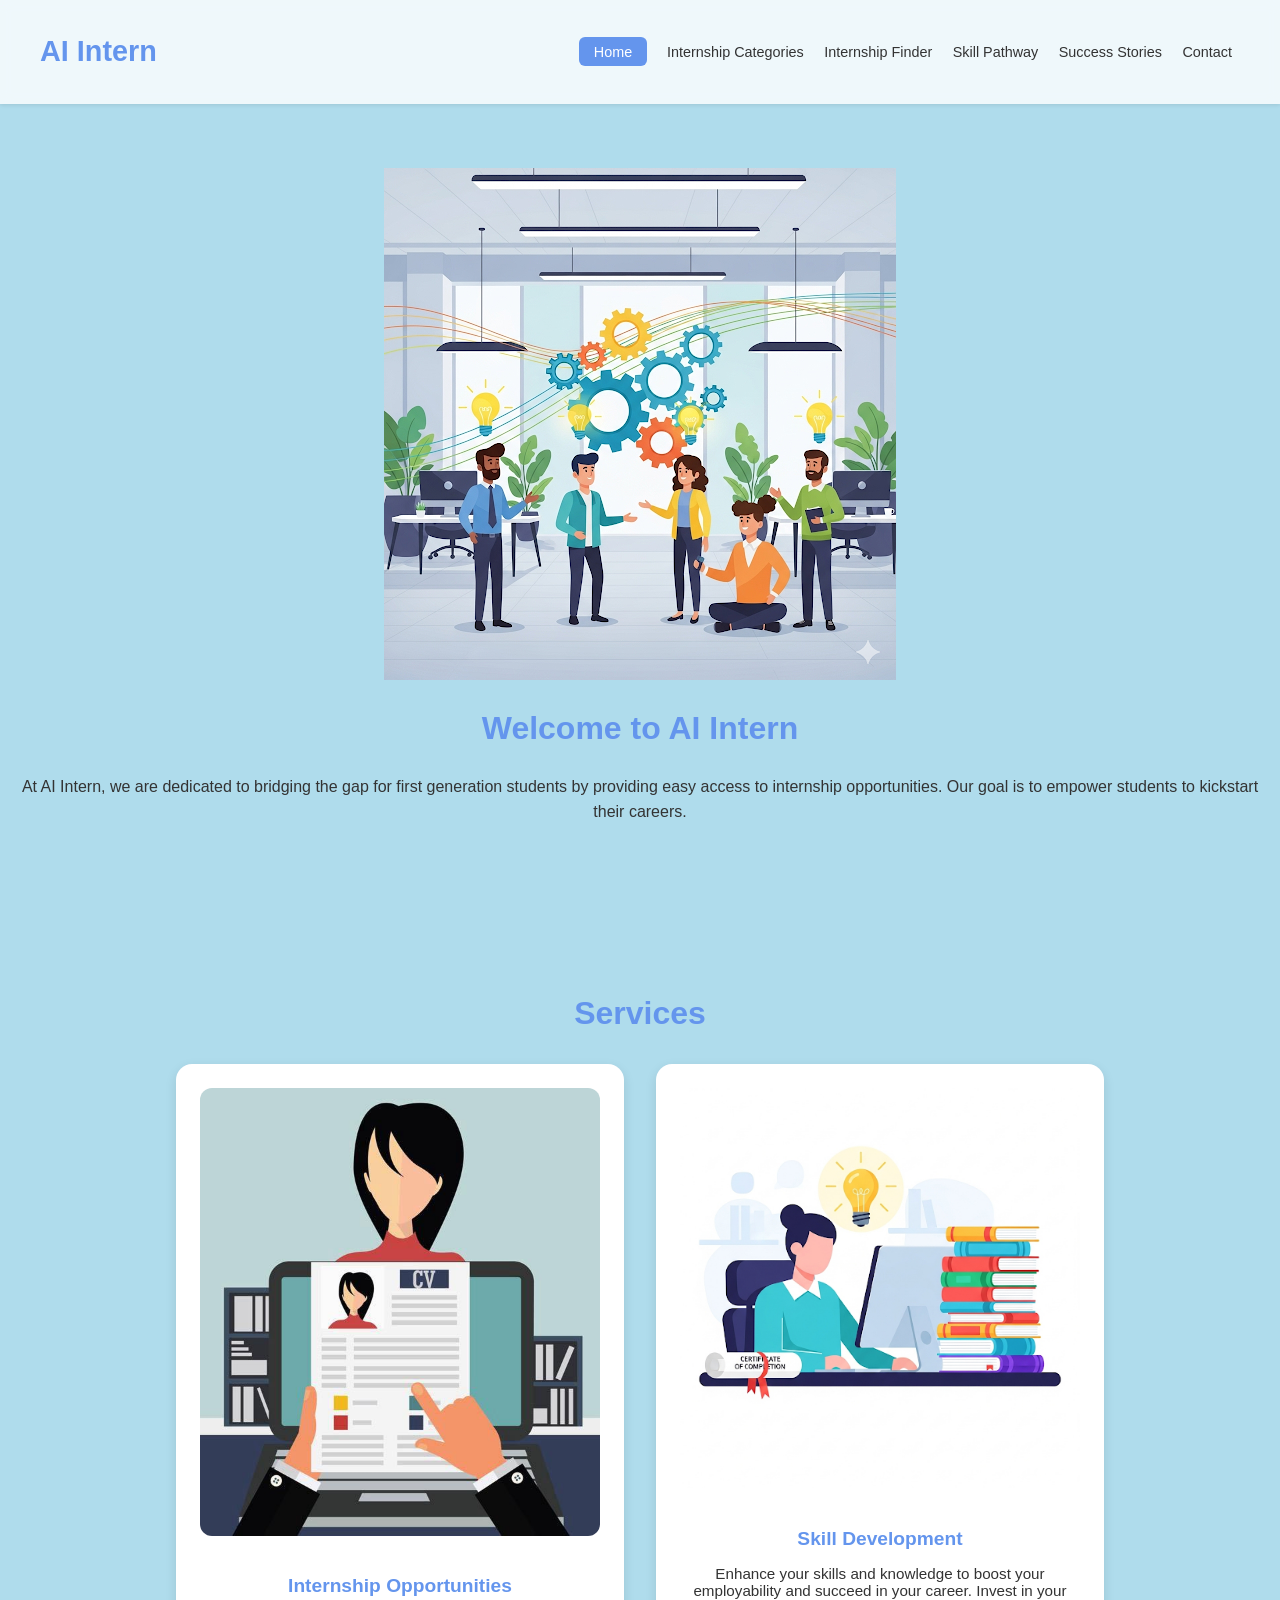
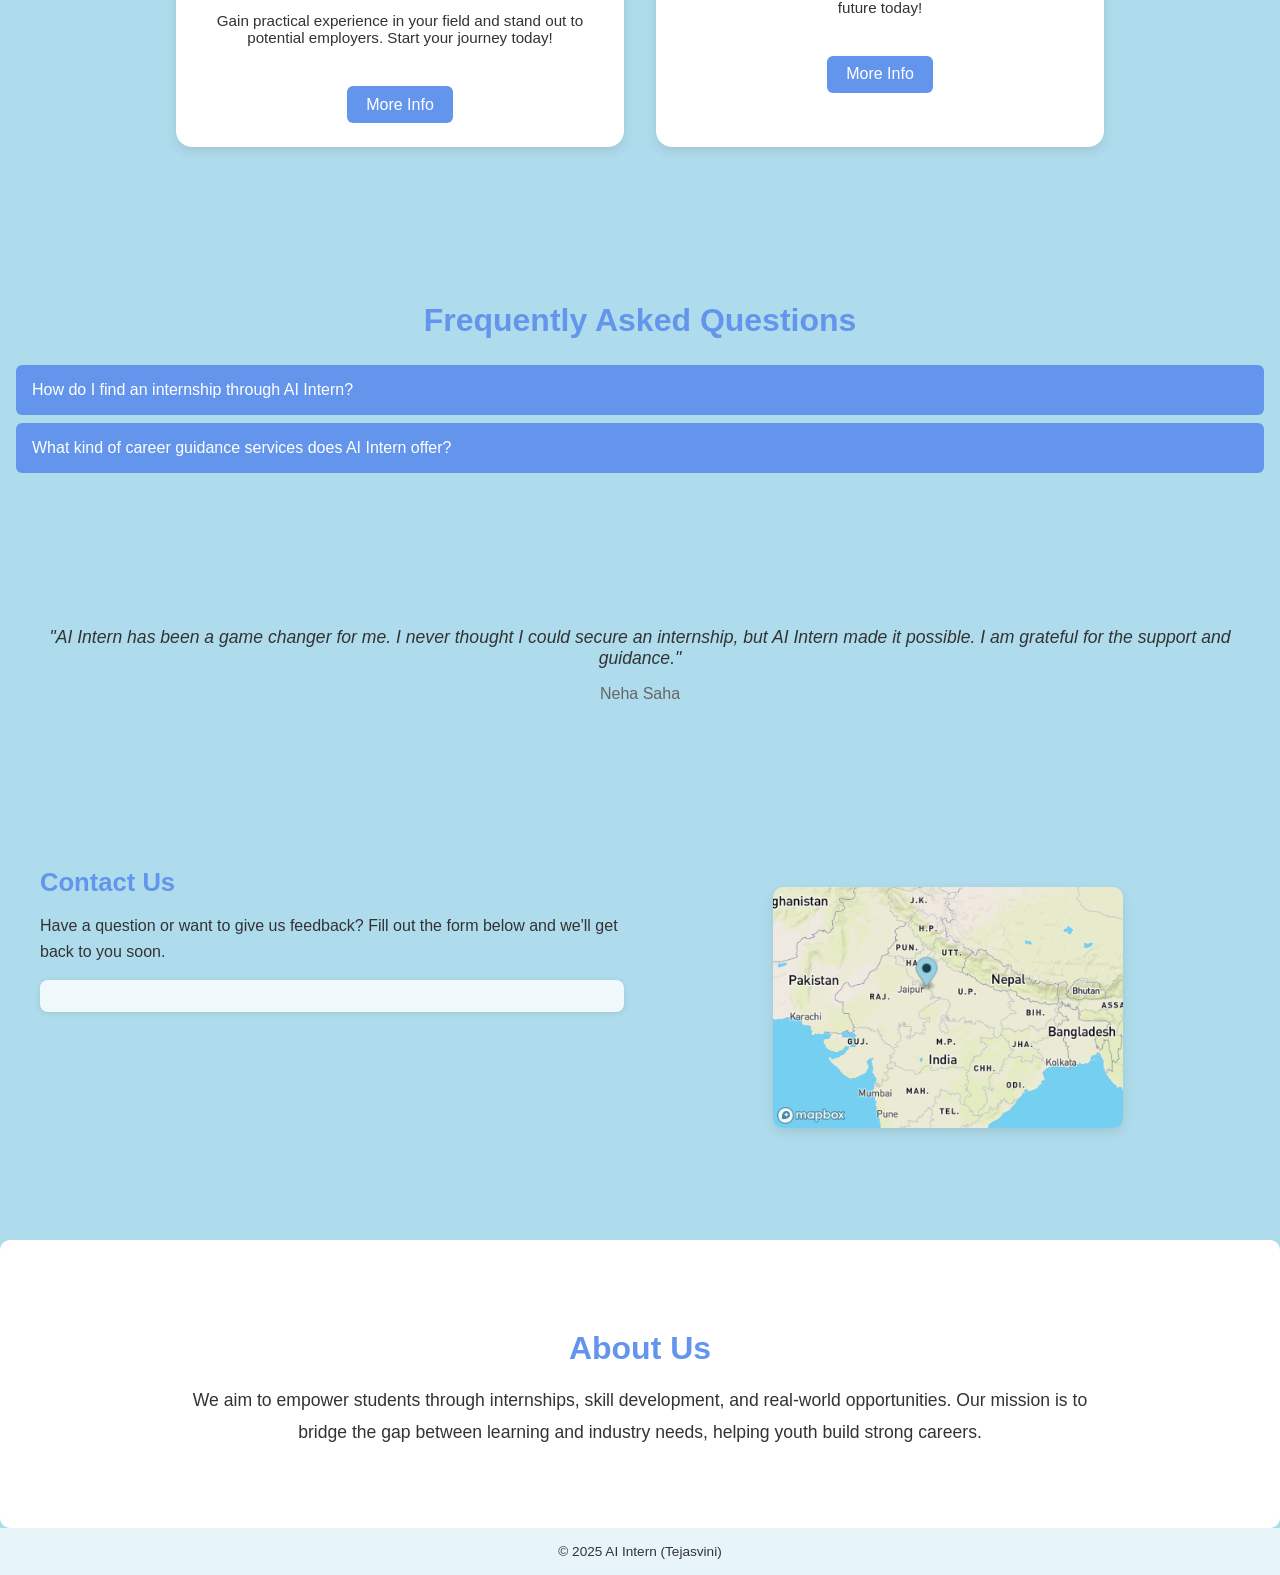
==== index.html @ fc8612fb "AI INTERN" ====
<!DOCTYPE html>
<html lang="en">

<head>
  <meta charset="UTF-8">
  <meta name="viewport" content="width=device-width, initial-scale=1.0">
  <title>AI Intern</title>
  <link rel="stylesheet" href="style.css">
  <link rel="icon" type="images/png" href="images/favicon.png">
</head>

<body>

  <!-- Header / Navigation -->
  <header class="header">
    <div class="container nav-container">
      <h1 class="logo">AI Intern</h1>
      <nav class="nav-links">
        <a href="#" class="btn-primary">Home</a>
        <a href="internship-categories.html">Internship Categories</a>
        <a href="internship-finder.html">Internship Finder</a>
        <a href="skill-pathway.html">Skill Pathway</a>
        <a href="success-stories.html">Success Stories</a>
        <a href="contact.html">Contact</a>
      </nav>
    </div>
  </header>

  <!-- Banner Section -->
  <section class="section text-center">
    <img src="images/workingtogether.png" alt="Working Together" class="banner-img">
    <h2 class="title">Welcome to AI Intern</h2>
    <p class="desc">
      At AI Intern, we are dedicated to bridging the gap for first generation students by providing easy access to
      internship opportunities. Our goal is to empower students to kickstart their careers.
    </p>
  </section>

  <!-- Services Section -->
  <section class="section">
    <h2 class="title text-center">Services</h2>
    <div class="services">

      <div class="card">
        <img src="images/internship2.jpg" alt="Internship Opportunities" class="card-img">
        <h3 class="card-title">Internship Opportunities</h3>
        <p class="card-text">
          Gain practical experience in your field and stand out to potential employers. Start your journey today!
        </p>
        <a href="internship-finder.html" class="btn-primary">More Info</a>
      </div>

      <div class="card">
        <img src="images/skills.png" alt="Skill Development" class="card-img">
        <h3 class="card-title">Skill Development</h3>
        <p class="card-text">
          Enhance your skills and knowledge to boost your employability and succeed in your career. Invest in your
          future today!
        </p>
        <a href="skill-pathway.html" class="btn-primary">More Info</a>
      </div>

    </div>
  </section>

  <!-- FAQ Section -->
  <section class="section">
    <h2 class="title text-center">Frequently Asked Questions</h2>
    <div class="faq">
      <div>
        <button class="accordion">How do I find an internship through AI Intern?</button>
        <div class="panel">
          To find an appropriate internship, you will have to enter your education qualifications and the skills you
          have, and then our AI will recommend internships that are available on PMSkin and best suit you.
        </div>
      </div>
      <div>
        <button class="accordion">What kind of career guidance services does AI Intern offer?</button>
        <div class="panel">
          AI Intern looks up and offers perfect internships for you. If you do not have the right skills, we will
          recommend platforms that offer to teach the skills.
        </div>
      </div>
    </div>
  </section>

  <!-- Testimonial Section -->
  <section class="section text-center">
    <p class="testimonial">
      "AI Intern has been a game changer for me. I never thought I could secure an internship, but AI Intern made it
      possible. I am grateful for the support and guidance."
    </p>
    <p class="text-muted">Neha Saha</p>
  </section>

  <!-- Contact Section -->
  <section class="section">
    <div class="contact-container">
      <div class="flex-1">
        <h2 class="subtitle">Contact Us</h2>
        <p class="desc">Have a question or want to give us feedback? Fill out the form below and we'll get back to you
          soon.</p>
        <div class="form-box">
          <script type="text/javascript" src="https://form.jotform.com/jsform/252476039316459"></script>
        </div>
      </div>
      <div class="flex-1 flex-center">
        <img src="images/india-map.png" alt="India Map" class="map-img home-map">
      </div>
    </div>
  </section>

  <!-- About Us Section -->
  <!-- About Us Section -->
  <section class="about-section">
    <div class="about-container">
      <h2 class="subtitle">About Us</h2>
      <p class="desc">
        We aim to empower students through internships, skill development, and
        real-world opportunities. Our mission is to bridge the gap between
        learning and industry needs, helping youth build strong careers.
      </p>
    </div>
  </section>

  <!-- Footer -->
  <footer class="footer">
    © 2025 AI Intern (Tejasvini)
  </footer>

  <!-- FAQ Accordion JS -->
  <script>
    const acc = document.querySelectorAll('.accordion');
    acc.forEach(button => {
      button.addEventListener('click', () => {
        const panel = button.nextElementSibling;
        panel.classList.toggle('show');
      });
    });
  </script>

</body>

</html>
---- style.css ----
/* General Reset */
body {
  font-family: sans-serif;
  background-color: #AFDCEC;
  margin: 0;
}

/* Header */
.header {
  position: sticky;
  top: 0;
  background: rgba(255,255,255,0.8);
  backdrop-filter: blur(6px);
  box-shadow: 0 1px 4px rgba(0,0,0,0.1);
  z-index: 50;
}
.nav-container {
  max-width: 1200px;
  margin: 0 auto;
  padding: 1rem;
  display: flex;
  justify-content: space-between;
  align-items: center;
}
.logo {
  font-size: 1.8rem;
  font-weight: bold;
  color: #6495ED;
}
.nav-links a {
  margin: 0 0.5rem;
  text-decoration: none;
  color: #333;
  font-size: 0.9rem;
}
.nav-links a:hover {
  color: #6495ED;
}
.nav-links a.active,
.nav-links .btn-primary {
  background-color: #6495ED;
  color: white !important;
  padding: 0.4rem 0.9rem;
  border-radius: 6px;
}

/* Buttons */
.btn-primary {
  background-color: #6495ED;
  color: white;
  padding: 0.6rem 1.2rem;
  border-radius: 6px;
  text-decoration: none;
  margin-top: 1.5rem;
  display: inline-block;
}
.btn-primary:hover {
  background-color: #1E3A8A;
}

/* Sections */
.section {
  padding: 4rem 1rem;
}
.text-center {
  text-align: center;
}
.title {
  font-size: 2rem;
  font-weight: bold;
  color: #6495ED;
}
.subtitle {
  font-size: 1.6rem;
  font-weight: bold;
  color: #6495ED;
  margin-bottom: 1rem;
}
.desc {
  color: #333;
  line-height: 1.6;
  margin-bottom: 1rem;
}
.small {
  font-size: 0.95rem;
}

/* Info Sections */
.info-box {
  display: flex;
  align-items: center;
  justify-content: space-between;
  gap: 2rem;
  flex-wrap: wrap;
  background: rgba(255,255,255,0.8);
  backdrop-filter: blur(6px);
  border-radius: 8px;
  box-shadow: 0 1px 6px rgba(0,0,0,0.1);
  padding: 2rem;
  max-width: 1200px;
  margin: 0 auto 3rem;
}
.info-box.reverse {
  flex-direction: row-reverse;
}
.box-img {
  flex: 1 1 40%;
  max-width: 450px;
  width: 100%;
  border-radius: 8px;
  box-shadow: 0 1px 6px rgba(0,0,0,0.1);
  object-fit: cover;
}
.box-text {
  flex: 1 1 55%;
}
.list {
  list-style-type: disc;
  padding-left: 1.2rem;
  font-size: 0.95rem;
  color: #333;
  line-height: 1.6;
}

/* Services Section */
.services {
  display: flex;
  flex-wrap: wrap;
  gap: 2rem;
  justify-content: center;
  margin-top: 2rem;
}
.card {
  flex: 1 1 300px;
  max-width: 400px;
  background: #fff;
  padding: 1.5rem;
  border-radius: 1rem;
  box-shadow: 0 4px 12px rgba(0,0,0,0.1);
  text-align: center;
}
.card-img {
  width: 100%;
  height: auto;
  border-radius: 0.75rem;
  margin-bottom: 1rem;
}
.card-title {
  font-size: 1.2rem;
  font-weight: bold;
  color: #6495ED;
  margin-bottom: 0.5rem;
}
.card-text {
  font-size: 0.95rem;
  color: #333;
  margin-bottom: 1rem;
}

/* FAQ Accordion */
.accordion {
  background-color: #6495ED;
  color: white;
  cursor: pointer;
  padding: 1rem;
  width: 100%;
  text-align: left;
  border: none;
  outline: none;
  transition: background 0.3s;
  border-radius: 6px;
  margin-bottom: 0.5rem;
  font-size: 1rem;
}
.accordion:hover {
  background-color: #1E3A8A;
}
.panel {
  display: none;
  padding: 1rem;
  margin-top: 0.5rem;
  background: rgba(255,255,255,0.9);
  border-radius: 6px;
}
.panel.show {
  display: block;
}

/* Testimonials */
.testimonial {
  font-size: 1.1rem;
  font-style: italic;
  color: #333;
  margin-bottom: 1rem;
}
.text-muted {
  color: #666;
}

/* Contact Sections */
.contact-container {
  display: flex;
  flex-wrap: wrap;
  gap: 2rem;
  align-items: flex-start;
  max-width: 1200px;
  margin: 0 auto;
}
.flex-1 {
  flex: 1 1 45%;
}
.flex-center {
  display: flex;
  flex-direction: column;
  align-items: center;
  gap: 1.5rem;
}
.form-box {
  background: rgba(255,255,255,0.8);
  padding: 1rem;
  border-radius: 8px;
  box-shadow: 0 1px 6px rgba(0,0,0,0.1);
  overflow: visible;
}
.form-box iframe {
  width: 100%;
  min-height: 750px;
  border: none;
}

/* Home Page Map */
.home-map {
  max-width: 450px;
  margin-top: 2rem;
}

/* Contact Page Images */
.contact-images {
  display: flex;
  flex-direction: column;
  align-items: center;
  gap: 1.5rem;
  margin-top: 2rem;
}
.map-img,
.tejasvini-img {
  width: 100%;
  max-width: 350px;
  border-radius: 10px;
  box-shadow: 0 4px 12px rgba(0,0,0,0.1);
}

/* About Section */
.about-section {
  background: white;  /* Coral Blue background */
  color: rgb(31, 32, 92);
  padding: 4rem 2rem;
  border-radius: 10px;
  margin-top: 3rem;
}

.about-container {
  max-width: 900px;
  margin: 0 auto;
  text-align: center;
}

.about-section .subtitle {
  font-size: 2rem;
  font-weight: bold;
  margin-bottom: 1rem;
  color: #6495ED;
}

.about-section .desc {
  font-size: 1.1rem;
  line-height: 1.8;
  color: #333;
}

/* Success Stories */
.success-heading {
  color: #ADFCEC;
}
.success-img {
  max-width: 90%;
  height: auto;
  margin: 1rem auto;
  display: block;
  border-radius: 10px;
}

/* Chatbot Box */
.form-box.chatbot {
  min-height: 688px;
  background: rgba(255,255,255,0.8);
  padding: 1rem;
  border-radius: 8px;
  box-shadow: 0 1px 6px rgba(0,0,0,0.1);
  overflow: visible;
}

/* Footer */
.footer {
  padding: 1rem;
  text-align: center;
  background: rgba(255,255,255,0.7);
  backdrop-filter: blur(6px);
  font-size: 0.85rem;
  color: #333;

}
/* --- Home Page Map Image Adjustments --- */
.home-map {
  width: 450px;       /* increase size */
  margin-top: 30px;   /* move it down */
  display: block;
  margin-left: auto;
  margin-right: auto; /* keep it centered */
}
/* Home page map image */
.home-map {
  max-width: 600px;  /* bigger */
  margin-top: 2rem;  /* pushes it down */
}


/* --- Contact Page Image Adjustments --- */
.contact-container .tejasvini-img,
.contact-container .map-img {
  margin-top: 40px;   /* push both images lower */
}

.contact-container .map-img {
  width: 350px;       /* make the map slightly bigger */
}


/* Responsive */
@media (max-width: 768px) {
  .info-box,
  .info-box.reverse {
    flex-direction: column;
    text-align: center;
  }
  .box-img {
    max-width: 100%;
  }
  .box-text {
    flex: 1 1 100%;
  }
  .services {
    flex-direction: column;
    align-items: center;
  }
  .contact-container {
    flex-direction: column;
    align-items: center;
  }
  .flex-1 {
    flex: 1 1 100%;
  }
  .contact-images {
    margin-top: 1rem;
    gap: 1rem;
  }
  .home-map {
    margin-top: 1rem;
  }
}
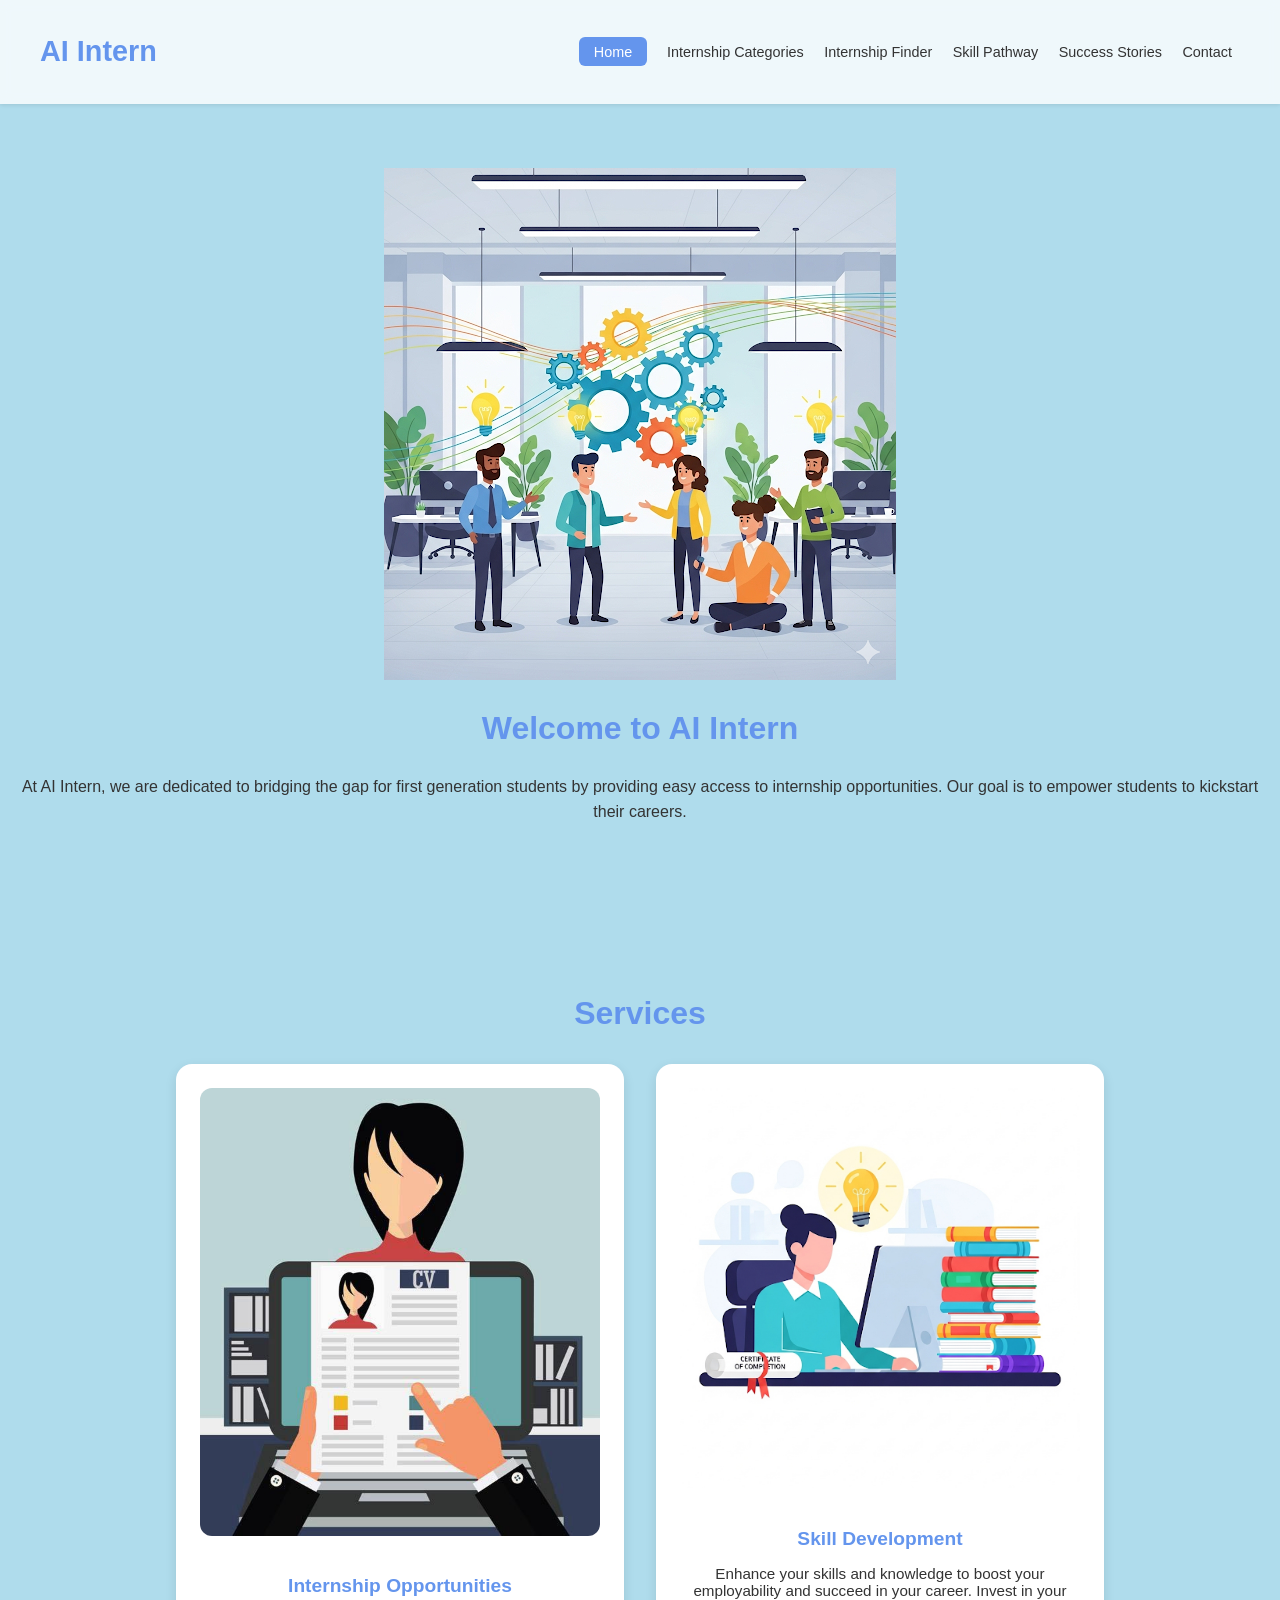
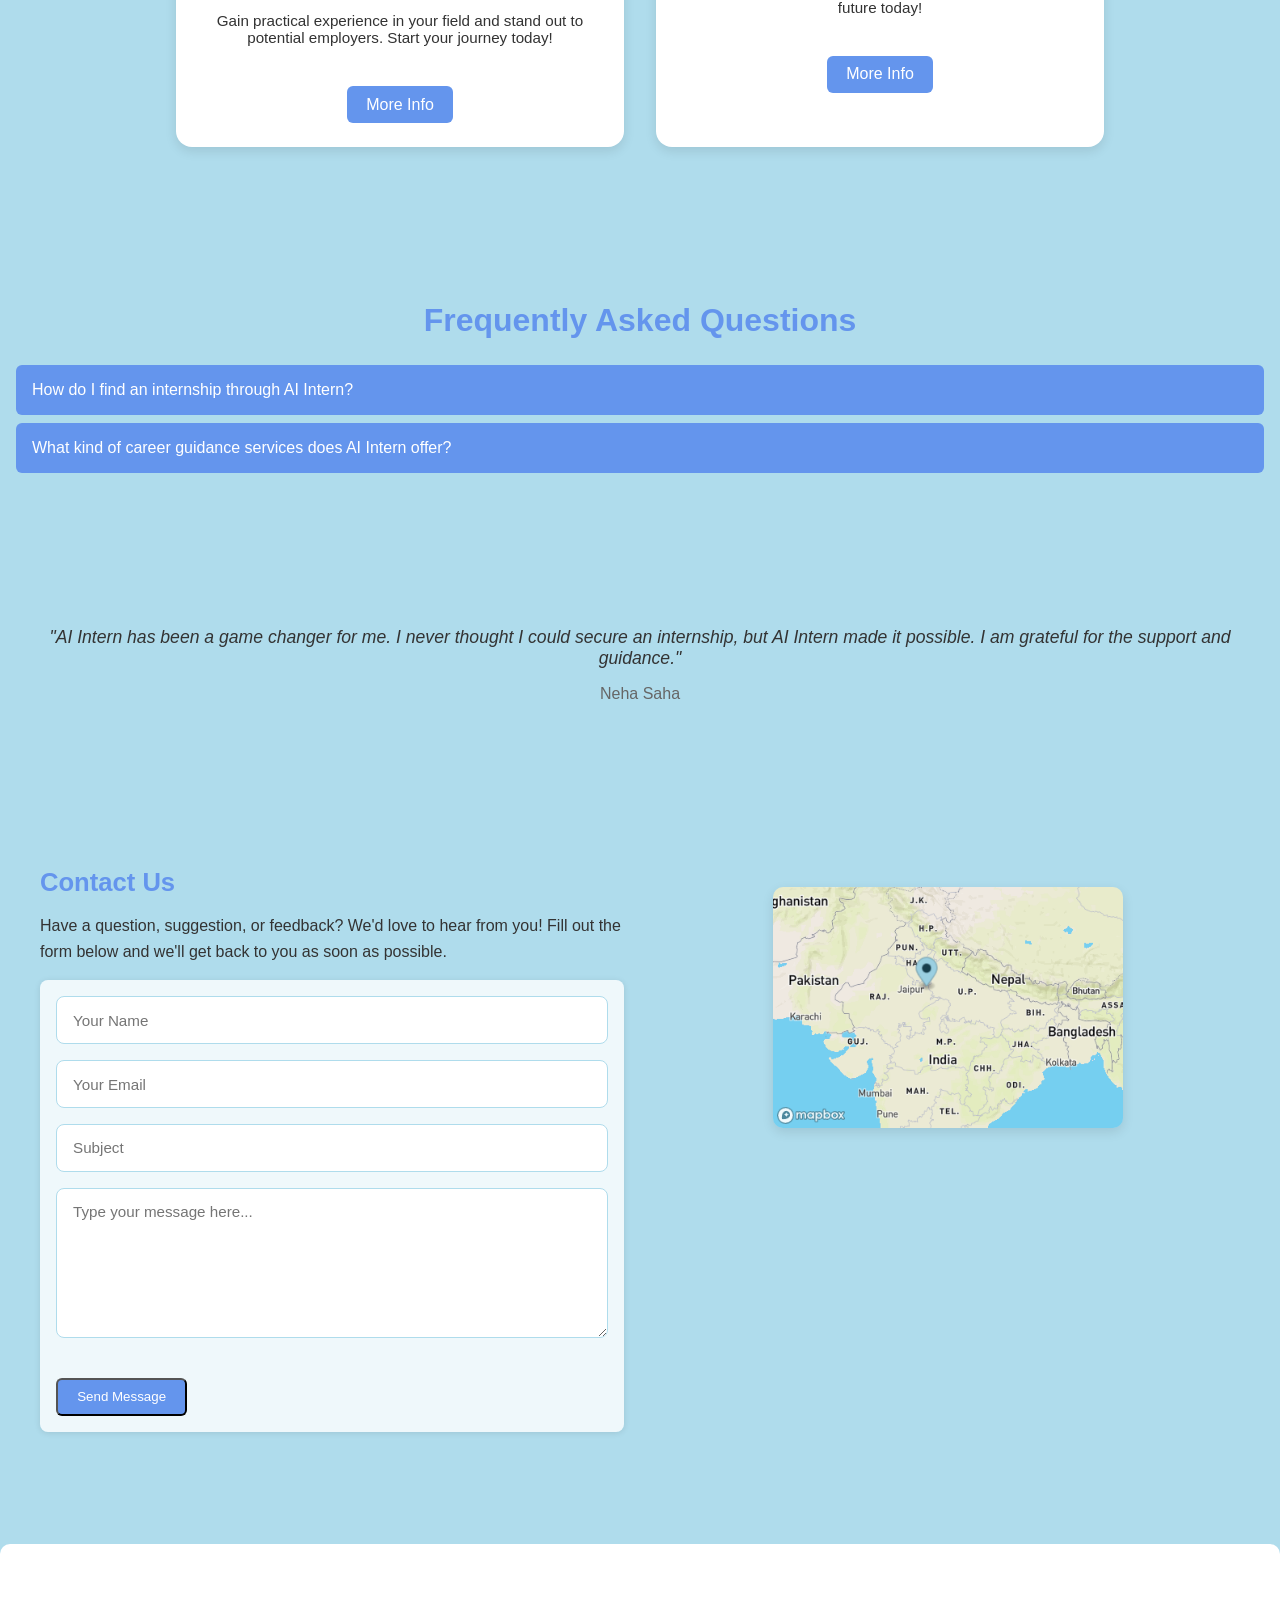
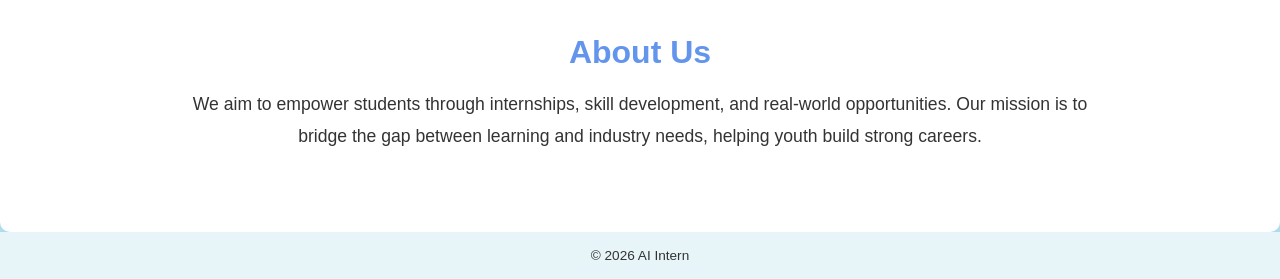
==== commit f9732d45: "Replace Jotform with career chatbot and contact form" ====
--- a/index.html
+++ b/index.html
@@ -92,24 +92,52 @@
     </p>
     <p class="text-muted">Neha Saha</p>
   </section>
-
   <!-- Contact Section -->
   <section class="section">
     <div class="contact-container">
+
       <div class="flex-1">
         <h2 class="subtitle">Contact Us</h2>
-        <p class="desc">Have a question or want to give us feedback? Fill out the form below and we'll get back to you
-          soon.</p>
+        <p class="desc">
+          Have a question, suggestion, or feedback? We'd love to hear from you!
+          Fill out the form below and we'll get back to you as soon as possible.
+        </p>
+
         <div class="form-box">
-          <script type="text/javascript" src="https://form.jotform.com/jsform/252476039316459"></script>
+
+          <form action="https://formsubmit.co/aiinternforms@gmail.com" method="POST">
+
+            <!-- FormSubmit Settings -->
+            <input type="hidden" name="_captcha" value="false">
+            <input type="hidden" name="_subject" value="New AI Intern Contact Form Submission">
+            <input type="hidden" name="_template" value="table">
+
+            <input type="text" name="Name" placeholder="Your Name" required>
+
+            <input type="email" name="Email" placeholder="Your Email" required>
+
+            <input type="text" name="Subject" placeholder="Subject" required>
+
+            <textarea name="Message" rows="6" placeholder="Type your message here..." required></textarea>
+
+            <button type="submit" class="btn-primary">
+              Send Message
+            </button>
+
+            <input type="hidden" name="_next"
+              value="https://garvitasachdeva27-gif.github.io/AI-INTERN/contact.html?success=true">
+
+          </form>
+
         </div>
       </div>
+
       <div class="flex-1 flex-center">
         <img src="images/india-map.png" alt="India Map" class="map-img home-map">
       </div>
+
     </div>
   </section>
-
   <!-- About Us Section -->
   <!-- About Us Section -->
   <section class="about-section">
@@ -125,7 +153,7 @@
 
   <!-- Footer -->
   <footer class="footer">
-    © 2025 AI Intern (Tejasvini)
+    © 2026 AI Intern
   </footer>
 
   <!-- FAQ Accordion JS -->
--- a/style.css
+++ b/style.css
@@ -369,3 +369,39 @@
   }
 }
 
+/* Contact Form */
+
+.form-box form{
+    display:flex;
+    flex-direction:column;
+    gap:1rem;
+}
+
+.form-box input,
+.form-box textarea{
+    width:100%;
+    padding:0.9rem 1rem;
+    border:1px solid #AFDCEC;
+    border-radius:8px;
+    font-size:0.95rem;
+    font-family:inherit;
+    box-sizing:border-box;
+    outline:none;
+    transition:0.3s;
+}
+
+.form-box input:focus,
+.form-box textarea:focus{
+    border-color:#6495ED;
+    box-shadow:0 0 8px rgba(100,149,237,0.25);
+}
+
+.form-box textarea{
+    resize:vertical;
+    min-height:150px;
+}
+
+.form-box button{
+    width:fit-content;
+    cursor:pointer;
+}
